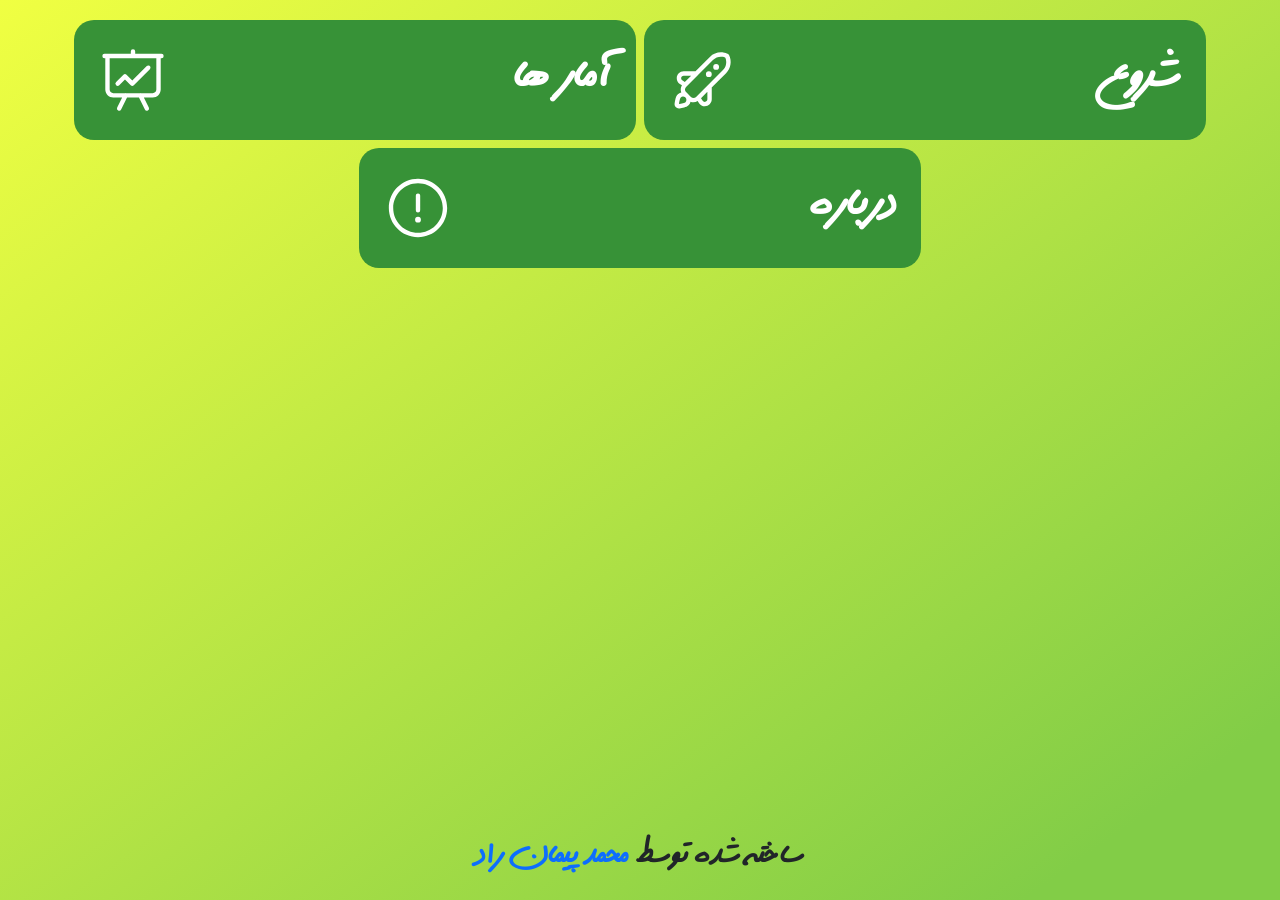
==== index.html @ d4e30b32 "Initial commit" ====
<!DOCTYPE html>
<html lang="en">
  <head>
    <meta charset="UTF-8" />
    <meta http-equiv="X-UA-Compatible" content="IE=edge" />
    <meta name="viewport" content="width=device-width, initial-scale=1.0" />
    <link rel="stylesheet" href="styles/style.css" />
    <link rel="stylesheet" href="styles/bootstrap.min.css" />
    <link rel="stylesheet" href="styles/general.css" />
    <title>تست يار</title>
  </head>
  <body dir="rtl">
    <div class="wrapper">
      <div class="overlay"></div>
      <div class="start_modal">
        <span class="close_span">&times;</span>
        <form class="d-flex flex-column flex-lg-row p-2">
          <label class="d-flex flex-column">
            نام درس:
            <input
              type="text"
              placeholder="نام درس را وارد کنيد"
              id="name_input"
            />
          </label>
          <label class="d-flex flex-column">
            تعداد تست مورد نظر:
            <input
              type="number"
              min="1"
              max="400"
              placeholder="تعداد سوالات را وارد کنيد"
              id="count_input"
            />
          </label>
          <label class="d-flex flex-column">
            زمان براي هر سوال:
            <div class="d-flex">
              <input
                type="number"
                min="1"
                max="10"
                value="1"
                placeholder="دقیقه"
                class="w-50 mx-1"
                id="minute_input"
              />
              <input
                type="number"
                min="0"
                max="59"
                value="0"
                placeholder="ثانیه"
                class="w-50 mx-1"
                id="second_input"
              />
            </div>
          </label>
        </form>
        <button id="submit_btn">شروع</button>
      </div>
      <div
        class="main_buttons p-3 d-flex justify-content-center align-items-center flex-wrap w-100"
      >
        <button
          id="start_btn"
          class="main_button p-4 m-3 m-lg-1 d-flex justify-content-between align-items-center"
        >
          شروع
          <img src="res/icons/rocket.svg" alt="" />
        </button>
        <button
          id="stats_btn"
          class="main_button p-4 m-3 m-lg-1 d-flex justify-content-between align-items-center"
        >
          آمار ها
          <img src="res/icons/statistics.svg" alt="" />
        </button>
        <button
          id="about_btn"
          class="main_button p-4 m-3 m-lg-1 d-flex justify-content-between align-items-center"
        >
          درباره
          <img src="res/icons/high_importance.svg" alt="" />
        </button>
      </div>
      <div class="copyright">
        ساخته شده توسط <a href="http:\\github.com/mpeymanrad">محمد پيمان راد</a>
      </div>
    </div>

    <script src="scripts/app.js"></script>
  </body>
</html>
---- styles/style.css ----
.main_button img {
  width: 40px;
  height: 40px;
}
.main_button {
  border: none;
  outline: none;
  width: 100%;
  background-color: #379237;
  border-radius: 20px;
  color: #fff;
  font-size: 2rem;
  font-weight: 700;
}
.copyright {
  text-align: center;
  position: fixed;
  width: 100%;
  bottom: 2%;
  font-size: 1.5rem;
  font-weight: 700;
}
.copyright a {
  text-decoration: none !important;
}
.start_modal {
  position: absolute;
  top: -100%;
  left: 2.5%;
  right: 2.5%;
  width: 95%;
  background-color: #fff;
  border-radius: 20px;
  transition: 0.3s;
  z-index: 1000;
}
.visible_modal {
  top: 10%;
}
.close_span {
  font-size: 3rem;
  margin: 5px;
  cursor: pointer;
  color: #f00;
}
.start_modal label {
  font-size: 1.1rem;
  font-weight: 700;
}
.start_modal input {
  border: 1px solid #d3d3d3;
  border-radius: 8px;
  outline: none;
  padding: 9px 12px;
  margin:8px 0;
  font-weight: 700;
}
#submit_btn {
  border: none;
  outline: none;
  background-color: #379237;
  color: #fff;
  border-radius: 40px;
  padding: 8px;
  font-weight: 700;
  font-size: 1.5rem;
  width: 90%;
  display:block;
  margin: 5px auto;
}
.overlay {
  width: 100%;
  height: 100%;
  position: fixed;
  top: 0;
  left: 0;
  z-index: 999;
  background-color: rgba(0, 0, 0, 0.7);
  backdrop-filter: blur(10px);
  -webkit-backdrop-filter: blur(10px);
  display: none;
}
.visible_overlay {
  display: block;
}
@media only screen and (min-width: 576px) {
  .main_button {
    width: 90%;
  }
}
@media only screen and (min-width:768px) {
  .start_modal {
    width:85%;
    left: 7.5%;
    right: 7.5%;
  }

}
@media only screen and (min-width: 992px) {
  .main_button {
    width: 45%;
  }
  .copyright {
    font-size: 2rem;
  }
  .start_modal label {
    width: calc(30%);
    margin: 0 5px;
  }
  #submit_btn {
    width: 70%;
  }
  .main_button {
    font-size: 3rem;
  }
  .main_button img {
    width: 70px;
    height: 70px;
  }
}
@media only screen and (min-width:1200px) {
  .start_modal {
    width: 70%;
    left: 15%;
    right: 15%;
  }
}
---- styles/general.css ----
@font-face {
    font-family: Dastnevis;
    src: url(../res/danstevis.otf);
  }
  body,
  input,
  button {
    font-family: Dastnevis, sans-serif !important;
  }
  
  .wrapper {
    width: 100%;
    height: 100%;
    position: fixed;
    top: 0;
    left: 0;
    background: linear-gradient(to bottom right, #f0ff42, #82cd47 90%);
  }
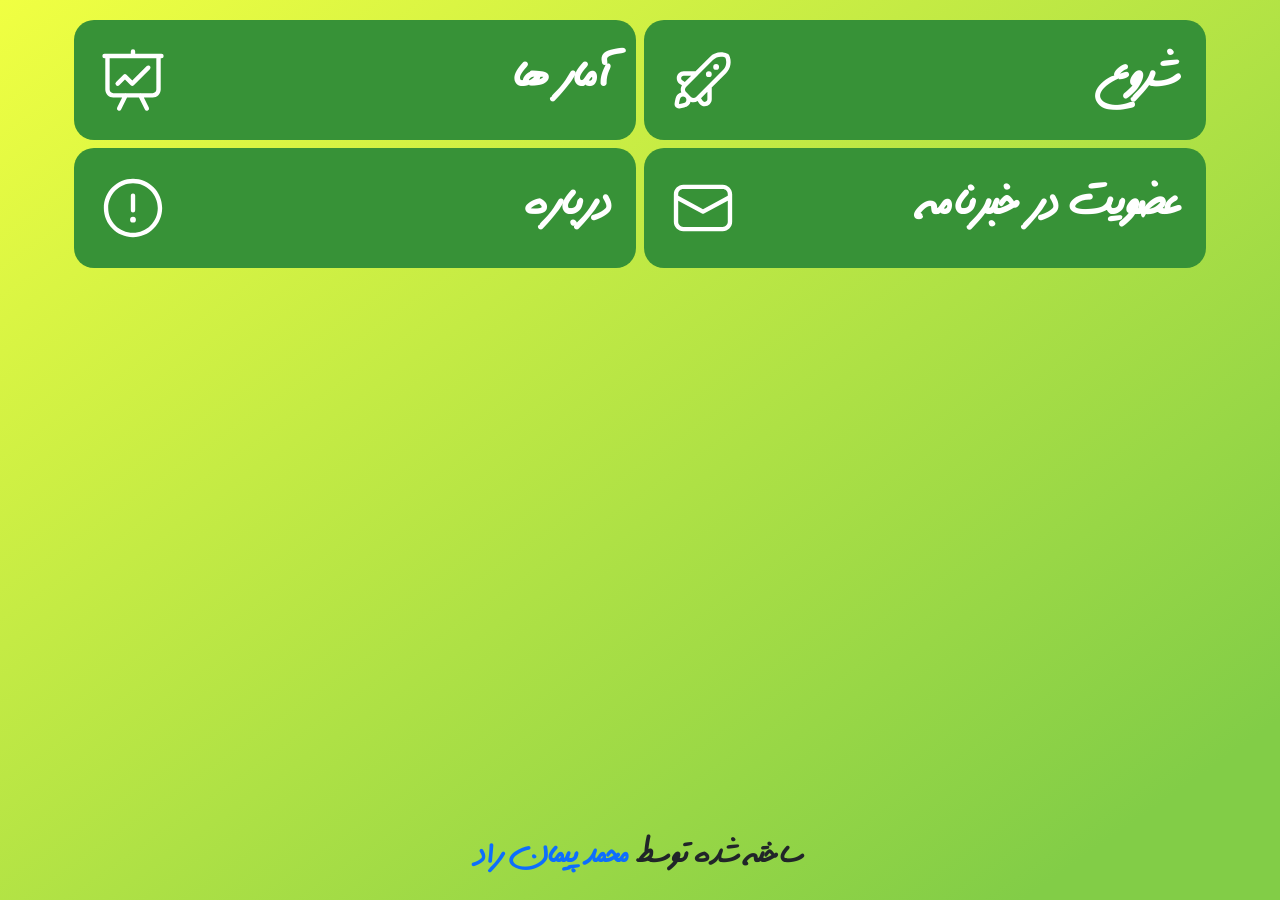
==== commit b7bf2613: "Test1 For Bakcend" ====
--- a/index.html
+++ b/index.html
@@ -12,7 +12,7 @@
   <body dir="rtl">
     <div class="wrapper">
       <div class="overlay"></div>
-      <div class="start_modal">
+      <div class="start_modal app_modal">
         <span class="close_span">&times;</span>
         <form class="d-flex flex-column flex-lg-row p-2">
           <label class="d-flex flex-column">
@@ -57,7 +57,22 @@
             </div>
           </label>
         </form>
-        <button id="submit_btn">شروع</button>
+        <button class="submit_btn">شروع</button>
+      </div>
+      <div class="news_modal app_modal">
+        <span class="close_span">&times;</span>
+
+        <form action="/message" method="post" class="d-flex flex-column flex-lg-row p-2">
+          <label class="d-flex flex-column">
+            نام و نام خانوادگی:
+            <input type="text" id="user_name" name="userName" placeholder="نام و نام خانوادگی را وارد کنید"/>
+          </label>
+          <label class="d-flex flex-column">
+            ایمیل:
+            <input type="email" id="user_email" name="userEmail" placeholder="ایمیل را وارد کنید"/>
+          </label>
+        </form>
+        <button class="submit_btn" type="submit">عضویت</button>
       </div>
       <div
         class="main_buttons p-3 d-flex justify-content-center align-items-center flex-wrap w-100"
@@ -77,6 +92,13 @@
           <img src="res/icons/statistics.svg" alt="" />
         </button>
         <button
+          id="news_btn"
+          class="main_button p-4 m-3 m-lg-1 d-flex justify-content-between align-items-center"
+        >
+          عضویت در خبرنامه
+          <img src="res/icons/envelope.svg" alt="" />
+        </button>
+        <button
           id="about_btn"
           class="main_button p-4 m-3 m-lg-1 d-flex justify-content-between align-items-center"
         >
--- a/styles/style.css
+++ b/styles/style.css
@@ -23,7 +23,7 @@
 .copyright a {
   text-decoration: none !important;
 }
-.start_modal {
+.app_modal {
   position: absolute;
   top: -100%;
   left: 2.5%;
@@ -43,11 +43,11 @@
   cursor: pointer;
   color: #f00;
 }
-.start_modal label {
+.app_modal label {
   font-size: 1.1rem;
   font-weight: 700;
 }
-.start_modal input {
+.app_modal input {
   border: 1px solid #d3d3d3;
   border-radius: 8px;
   outline: none;
@@ -55,7 +55,7 @@
   margin:8px 0;
   font-weight: 700;
 }
-#submit_btn {
+.submit_btn {
   border: none;
   outline: none;
   background-color: #379237;
@@ -89,7 +89,7 @@
   }
 }
 @media only screen and (min-width:768px) {
-  .start_modal {
+  .app_modal {
     width:85%;
     left: 7.5%;
     right: 7.5%;
@@ -103,7 +103,7 @@
   .copyright {
     font-size: 2rem;
   }
-  .start_modal label {
+  .app_modal label {
     width: calc(30%);
     margin: 0 5px;
   }
@@ -119,7 +119,7 @@
   }
 }
 @media only screen and (min-width:1200px) {
-  .start_modal {
+  .app_modal {
     width: 70%;
     left: 15%;
     right: 15%;
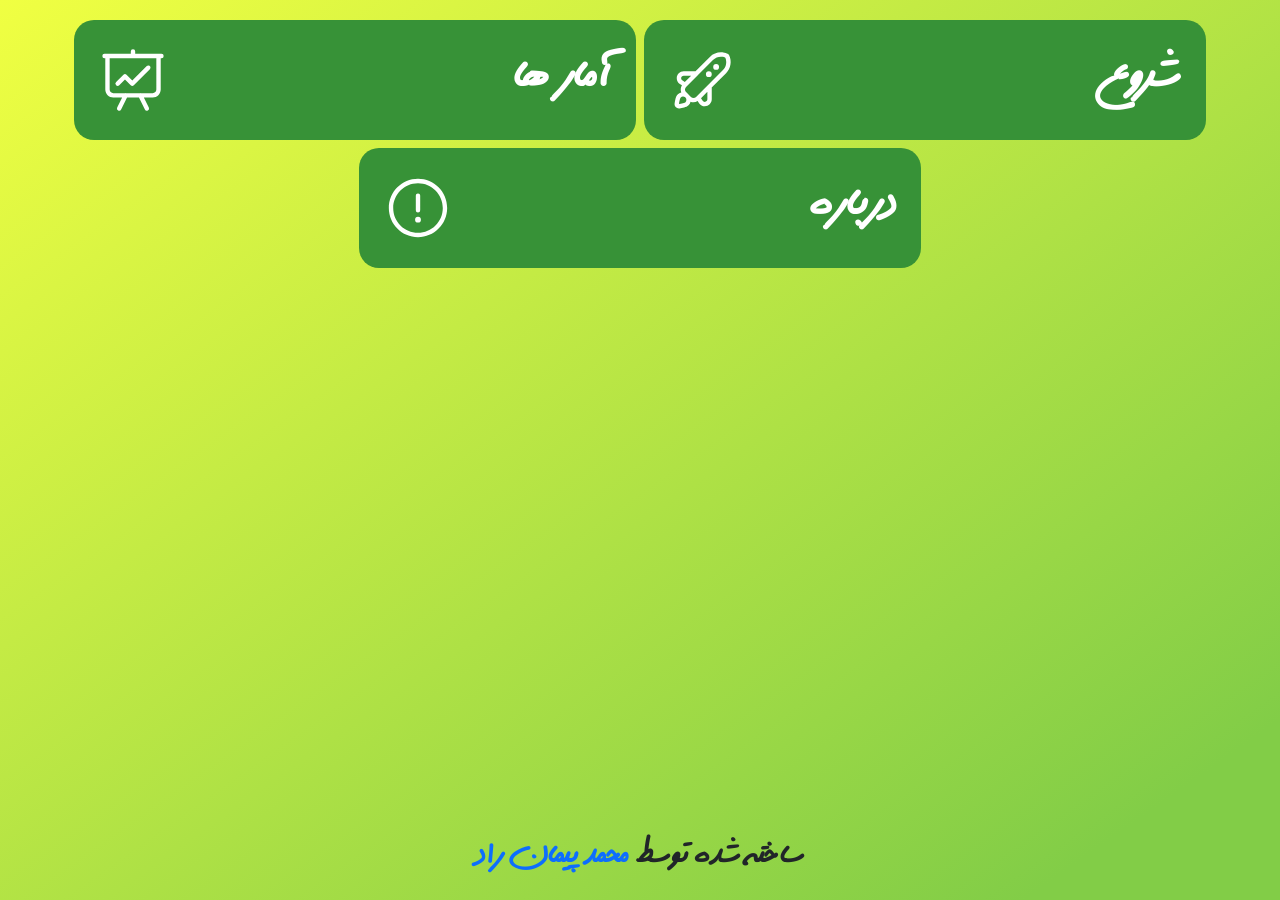
==== commit 6b233eee: "Keeping Screen Awake." ====
--- a/index.html
+++ b/index.html
@@ -12,7 +12,7 @@
   <body dir="rtl">
     <div class="wrapper">
       <div class="overlay"></div>
-      <div class="start_modal app_modal">
+      <div class="start_modal">
         <span class="close_span">&times;</span>
         <form class="d-flex flex-column flex-lg-row p-2">
           <label class="d-flex flex-column">
@@ -57,22 +57,7 @@
             </div>
           </label>
         </form>
-        <button class="submit_btn">شروع</button>
-      </div>
-      <div class="news_modal app_modal">
-        <span class="close_span">&times;</span>
-
-        <form action="/message" method="post" class="d-flex flex-column flex-lg-row p-2">
-          <label class="d-flex flex-column">
-            نام و نام خانوادگی:
-            <input type="text" id="user_name" name="userName" placeholder="نام و نام خانوادگی را وارد کنید"/>
-          </label>
-          <label class="d-flex flex-column">
-            ایمیل:
-            <input type="email" id="user_email" name="userEmail" placeholder="ایمیل را وارد کنید"/>
-          </label>
-        </form>
-        <button class="submit_btn" type="submit">عضویت</button>
+        <button id="submit_btn">شروع</button>
       </div>
       <div
         class="main_buttons p-3 d-flex justify-content-center align-items-center flex-wrap w-100"
@@ -92,13 +77,6 @@
           <img src="res/icons/statistics.svg" alt="" />
         </button>
         <button
-          id="news_btn"
-          class="main_button p-4 m-3 m-lg-1 d-flex justify-content-between align-items-center"
-        >
-          عضویت در خبرنامه
-          <img src="res/icons/envelope.svg" alt="" />
-        </button>
-        <button
           id="about_btn"
           class="main_button p-4 m-3 m-lg-1 d-flex justify-content-between align-items-center"
         >
--- a/styles/style.css
+++ b/styles/style.css
@@ -23,7 +23,7 @@
 .copyright a {
   text-decoration: none !important;
 }
-.app_modal {
+.start_modal {
   position: absolute;
   top: -100%;
   left: 2.5%;
@@ -43,11 +43,11 @@
   cursor: pointer;
   color: #f00;
 }
-.app_modal label {
+.start_modal label {
   font-size: 1.1rem;
   font-weight: 700;
 }
-.app_modal input {
+.start_modal input {
   border: 1px solid #d3d3d3;
   border-radius: 8px;
   outline: none;
@@ -55,7 +55,7 @@
   margin:8px 0;
   font-weight: 700;
 }
-.submit_btn {
+#submit_btn {
   border: none;
   outline: none;
   background-color: #379237;
@@ -89,7 +89,7 @@
   }
 }
 @media only screen and (min-width:768px) {
-  .app_modal {
+  .start_modal {
     width:85%;
     left: 7.5%;
     right: 7.5%;
@@ -103,7 +103,7 @@
   .copyright {
     font-size: 2rem;
   }
-  .app_modal label {
+  .start_modal label {
     width: calc(30%);
     margin: 0 5px;
   }
@@ -119,7 +119,7 @@
   }
 }
 @media only screen and (min-width:1200px) {
-  .app_modal {
+  .start_modal {
     width: 70%;
     left: 15%;
     right: 15%;
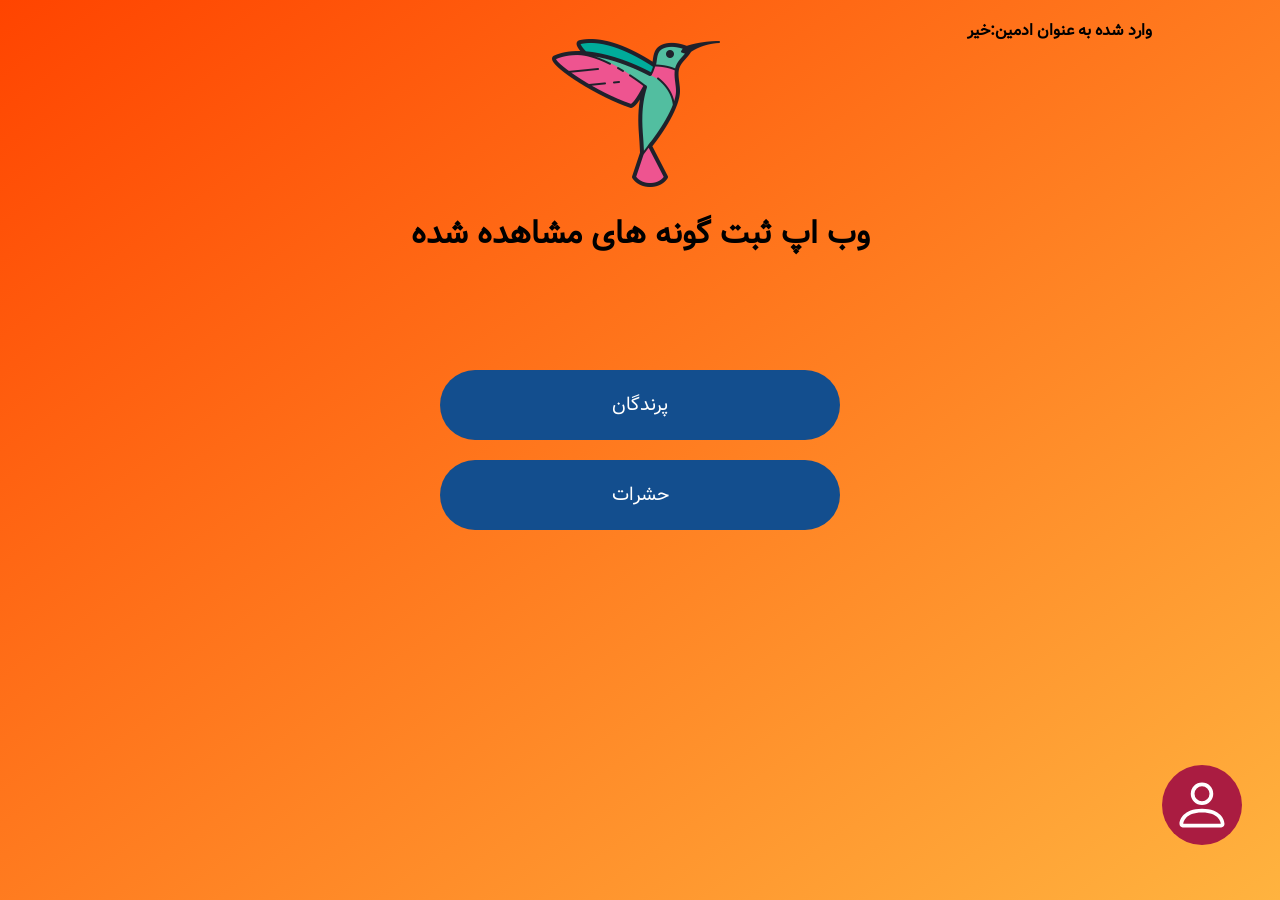
==== commit 3fb3ddaa: "Initial Commit for First Version 1.0.0" ====
--- a/index.html
+++ b/index.html
@@ -1,94 +1,68 @@
 <!DOCTYPE html>
-<html lang="en">
-  <head>
-    <meta charset="UTF-8" />
-    <meta http-equiv="X-UA-Compatible" content="IE=edge" />
-    <meta name="viewport" content="width=device-width, initial-scale=1.0" />
-    <link rel="stylesheet" href="styles/style.css" />
-    <link rel="stylesheet" href="styles/bootstrap.min.css" />
-    <link rel="stylesheet" href="styles/general.css" />
-    <title>تست يار</title>
-  </head>
-  <body dir="rtl">
-    <div class="wrapper">
-      <div class="overlay"></div>
-      <div class="start_modal">
-        <span class="close_span">&times;</span>
-        <form class="d-flex flex-column flex-lg-row p-2">
-          <label class="d-flex flex-column">
-            نام درس:
-            <input
-              type="text"
-              placeholder="نام درس را وارد کنيد"
-              id="name_input"
-            />
-          </label>
-          <label class="d-flex flex-column">
-            تعداد تست مورد نظر:
-            <input
-              type="number"
-              min="1"
-              max="400"
-              placeholder="تعداد سوالات را وارد کنيد"
-              id="count_input"
-            />
-          </label>
-          <label class="d-flex flex-column">
-            زمان براي هر سوال:
-            <div class="d-flex">
-              <input
-                type="number"
-                min="1"
-                max="10"
-                value="1"
-                placeholder="دقیقه"
-                class="w-50 mx-1"
-                id="minute_input"
-              />
-              <input
-                type="number"
-                min="0"
-                max="59"
-                value="0"
-                placeholder="ثانیه"
-                class="w-50 mx-1"
-                id="second_input"
-              />
-            </div>
-          </label>
+<html lang="en" dir="rtl">
+
+<head>
+    <meta charset="UTF-8">
+    <meta name="viewport" content="width=device-width, initial-scale=1.0">
+    <link rel="stylesheet" href="styles/index.css">
+    <link rel="stylesheet" href="styles/general.css">
+    <link rel="shortcut icon" href="icons/icons8_hummingbird.ico" type="image/x-icon">
+    <title>My Species</title>
+</head>
+
+<body>
+    <div class="sign_in_modal">
+        <span class="modal_exit">x</span>
+        <form action="">
+
+            <label for="admin_email">ایمیل:</label>
+            <input type="email" name="" id="admin_email">
+            <label for="admin_password">کلمه عبور:</label>
+            <input type="password" name="" id="admin_password">
+
         </form>
-        <button id="submit_btn">شروع</button>
-      </div>
-      <div
-        class="main_buttons p-3 d-flex justify-content-center align-items-center flex-wrap w-100"
-      >
-        <button
-          id="start_btn"
-          class="main_button p-4 m-3 m-lg-1 d-flex justify-content-between align-items-center"
-        >
-          شروع
-          <img src="res/icons/rocket.svg" alt="" />
-        </button>
-        <button
-          id="stats_btn"
-          class="main_button p-4 m-3 m-lg-1 d-flex justify-content-between align-items-center"
-        >
-          آمار ها
-          <img src="res/icons/statistics.svg" alt="" />
-        </button>
-        <button
-          id="about_btn"
-          class="main_button p-4 m-3 m-lg-1 d-flex justify-content-between align-items-center"
-        >
-          درباره
-          <img src="res/icons/high_importance.svg" alt="" />
-        </button>
-      </div>
-      <div class="copyright">
-        ساخته شده توسط <a href="http:\\github.com/mpeymanrad">محمد پيمان راد</a>
-      </div>
+        <button class="sign_in_button">ورود</button>
+
     </div>
 
-    <script src="scripts/app.js"></script>
-  </body>
-</html>
+
+
+    <div class="overlay"></div>
+    <div class="waiting_overlay">
+        <div class="wait_message">
+            <div class="pulse_loader"></div>
+            <h3 class="waiting_message_text">شکیبا باشید.درحال انجام عملیات...</h3>
+        </div>
+    </div>
+    <h4 class="is_signed_in">وارد شده به عنوان ادمین:خیر</h4>
+    <div class="title_icon">
+        <div class="main_menu_icon">
+            <img src="images/defualt_animal.png">
+
+        </div>
+        <h1 class="main_page_title">وب اپ ثبت گونه های مشاهده شده</h1>
+    </div>
+    <main class="hero_section">
+        <div class="menu_btns">
+            <a href="list.html?category=birds" class="menu_btn" id="#btn_bird">
+                پرندگان
+            </a>
+            <a href="list.html?category=insects" class="menu_btn" id="#btn_insect">
+                حشرات
+            </a>
+        </div>
+    </main>
+
+    <span class="open_sign_in_modal_button" title="Sign in as admin">
+        <svg xmlns="http://www.w3.org/2000/svg" width="60" height="60" fill="currentColor" class="bi bi-person"
+            viewBox="0 0 16 16">
+            <path
+                d="M8 8a3 3 0 1 0 0-6 3 3 0 0 0 0 6m2-3a2 2 0 1 1-4 0 2 2 0 0 1 4 0m4 8c0 1-1 1-1 1H3s-1 0-1-1 1-4 6-4 6 3 6 4m-1-.004c-.001-.246-.154-.986-.832-1.664C11.516 10.68 10.289 10 8 10s-3.516.68-4.168 1.332c-.678.678-.83 1.418-.832 1.664z" />
+        </svg>
+    </span>
+</body>
+
+<script src="scripts/supabase.js"></script>
+<script src="scripts/index.js"></script>
+
+</html>
--- a/styles/index.css
+++ b/styles/index.css
@@ -0,0 +1,150 @@
+.title_icon {
+    position: absolute;
+    width: 90%;
+    right: 5%;
+    left: 5%;
+    top: 5%;
+}
+
+.title_icon img {
+    width: 200px;
+    height: 200px;
+}
+
+.main_menu_icon {
+    display: flex;
+    justify-content: center;
+}
+
+.main_page_title {
+    text-align: center;
+}
+
+
+.hero_section {
+    display: flex;
+    justify-content: center;
+    align-items: center;
+    min-height: 100vh;
+}
+
+.menu_btns {
+    display: flex;
+    flex-direction: column;
+    width: 90%;
+    max-width: 400px;
+    gap: 20px;
+}
+
+.menu_btn {
+    text-align: center;
+    text-decoration: none;
+    color: #ffff;
+    background-color: #134E8E;
+    padding: 20px;
+    font-size: 1.2rem;
+    border-radius: 50px;
+}
+
+.menu_btn:hover {
+    transform: translateY(-3px);
+}
+
+.open_sign_in_modal_button {
+    position: absolute;
+    top: 85%;
+    right: 3%;
+    display: flex;
+    justify-content: center;
+    align-items: center;
+    border-radius: 50%;
+    color: #ffff;
+    background-color: #AA1C41;
+    padding: 5px;
+    cursor: pointer;
+    width: 80px;
+    height: 80px;
+}
+
+.sign_in_modal {
+    top: -100%;
+    position: absolute;
+    width: 90%;
+    left: 5%;
+    right: 5%;
+    background-color: #ffff;
+    border-radius: 15px;
+    transition: 0.3s;
+    z-index: 999;
+}
+
+
+
+.sign_in_modal input {
+    border: 1px solid #d3d3d3;
+    border-radius: 15px;
+    padding: 9px 12px;
+    outline: none;
+    margin: 5px 0 5px 0;
+    direction: ltr;
+}
+
+.sign_in_modal form {
+
+    padding: 0 10px 10px 10px;
+    display: flex;
+    flex-direction: column;
+    justify-content: center;
+}
+
+.visible_modal {
+    top: 20%;
+}
+
+.sign_in_button {
+    margin: 10px 0 10px 0;
+    position: relative;
+    width: 60%;
+    left: 20%;
+    right: 20%;
+    border-radius: 30px;
+    cursor: pointer;
+    color: #ffff;
+    background-color: #AA1C41;
+    border: none;
+    padding: 10px;
+    font-size: 20px;
+}
+
+@media only screen and (min-width:576px) {
+    .title_icon {
+        top: 1%;
+    }
+
+    .title_icon img {
+        width: 150px;
+        height: 150px;
+    }
+}
+
+@media only screen and (min-width:768px) {
+    .sign_in_modal {
+        width: 80%;
+        left: 10%;
+        right: 10%;
+    }
+}
+
+@media only screen and (min-width:992px) {
+
+    .title_icon img {
+        width: 200px;
+        height: 200px;
+    }
+
+    .sign_in_modal {
+        width: 40%;
+        left: 30%;
+        right: 30%;
+    }
+}
--- a/styles/general.css
+++ b/styles/general.css
@@ -1,18 +1,107 @@
 @font-face {
-    font-family: Dastnevis;
-    src: url(../res/danstevis.otf);
-  }
-  body,
-  input,
-  button {
-    font-family: Dastnevis, sans-serif !important;
-  }
-  
-  .wrapper {
+    font-family: Vazir;
+    src: url(../font/Vazir.woff);
+}
+
+* {
+    margin: 0;
+    padding: 0;
+    box-sizing: border-box;
+    font-family: Vazir;
+
+}
+
+body {
+    background: #C00707;
+    background: linear-gradient(to bottom right, rgba(255, 68, 0, 1) 0%, rgba(255, 179, 63, 1) 100%);
+}
+
+.is_signed_in {
+    position: absolute;
+    top: 2%;
+    right: 10%;
+}
+
+.overlay {
     width: 100%;
     height: 100%;
-    position: fixed;
+    position: absolute;
+    z-index: 998;
+    left: 0;
     top: 0;
+    background-color: rgba(0, 0, 0, 0.8);
+    backdrop-filter: blur(12px);
+    display: none;
+}
+
+.modal_exit {
+    cursor: pointer;
+    color: red;
+    font-size: 40px;
+    margin-right: 15px;
+}
+
+.waiting_overlay {
+    width: 100%;
+    height: 100%;
+    position: absolute;
+    z-index: 1000;
     left: 0;
-    background: linear-gradient(to bottom right, #f0ff42, #82cd47 90%);
-  }+    top: 0;
+    background: rgba(128, 128, 128, 0.49);
+    box-shadow: 0 4px 30px rgba(0, 0, 0, 0.1);
+    backdrop-filter: blur(7.2px);
+    -webkit-backdrop-filter: blur(7.2px);
+    display: none;
+    transition: 0.3s;
+}
+
+.wait_message {
+    display: flex;
+    flex-direction: column;
+    justify-content: center;
+    align-items: center;
+    position: absolute;
+    height: 20%;
+    width: 40%;
+    right: 30%;
+    left: 30%;
+    top: 40%;
+    bottom: 40%;
+}
+
+.waiting_message_text {
+    margin-top: 50px;
+    text-align: center;
+}
+
+.pulse_loader {
+    width: 35.2px;
+    height: 35.2px;
+    border-radius: 50%;
+    background: #c00707;
+    box-shadow: 0 0 0 0 rgba(192, 7, 7, 0.5);
+    animation: pulse-kefe91hg 1.7999999999999998s infinite linear;
+    position: relative;
+}
+
+.pulse_loader:before,
+.pulse_loader:after {
+    content: "";
+    position: absolute;
+    inset: 0;
+    border-radius: inherit;
+    box-shadow: 0 0 0 0 rgba(192, 7, 7, 0.5);
+    animation: inherit;
+    animation-delay: -0.6s;
+}
+
+.pulse_loader:after {
+    animation-delay: -1.2s;
+}
+
+@keyframes pulse-kefe91hg {
+    100% {
+        box-shadow: 0 0 0 70.4px #0000;
+    }
+}
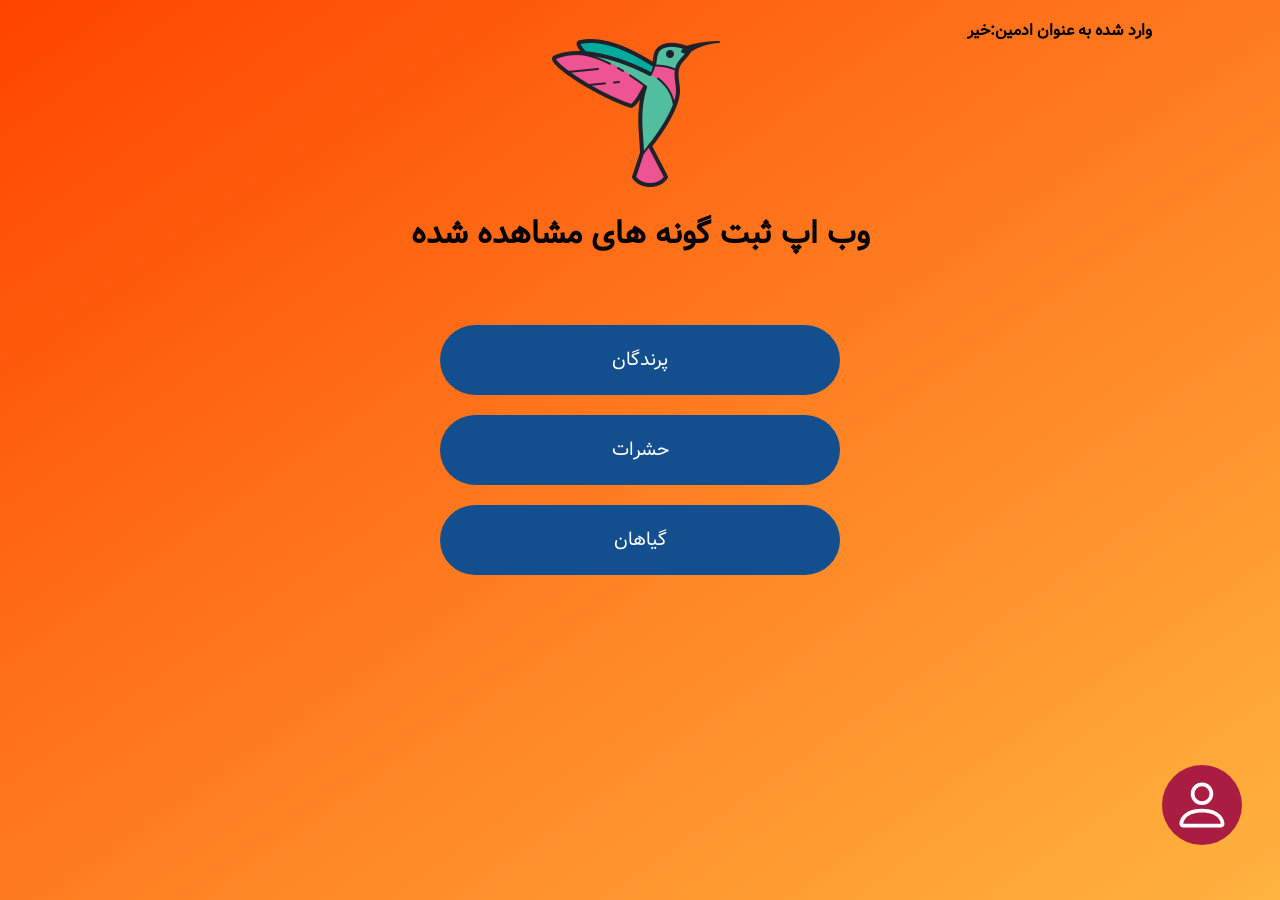
==== commit 5577a5fc: "Added Plant Categor Button" ====
--- a/index.html
+++ b/index.html
@@ -50,6 +50,9 @@
             <a href="list.html?category=insects" class="menu_btn" id="#btn_insect">
                 حشرات
             </a>
+            <a href="list.html?category=plants" class="menu_btn" id="#btn_plant">
+                گیاهان
+            </a>
         </div>
     </main>
 
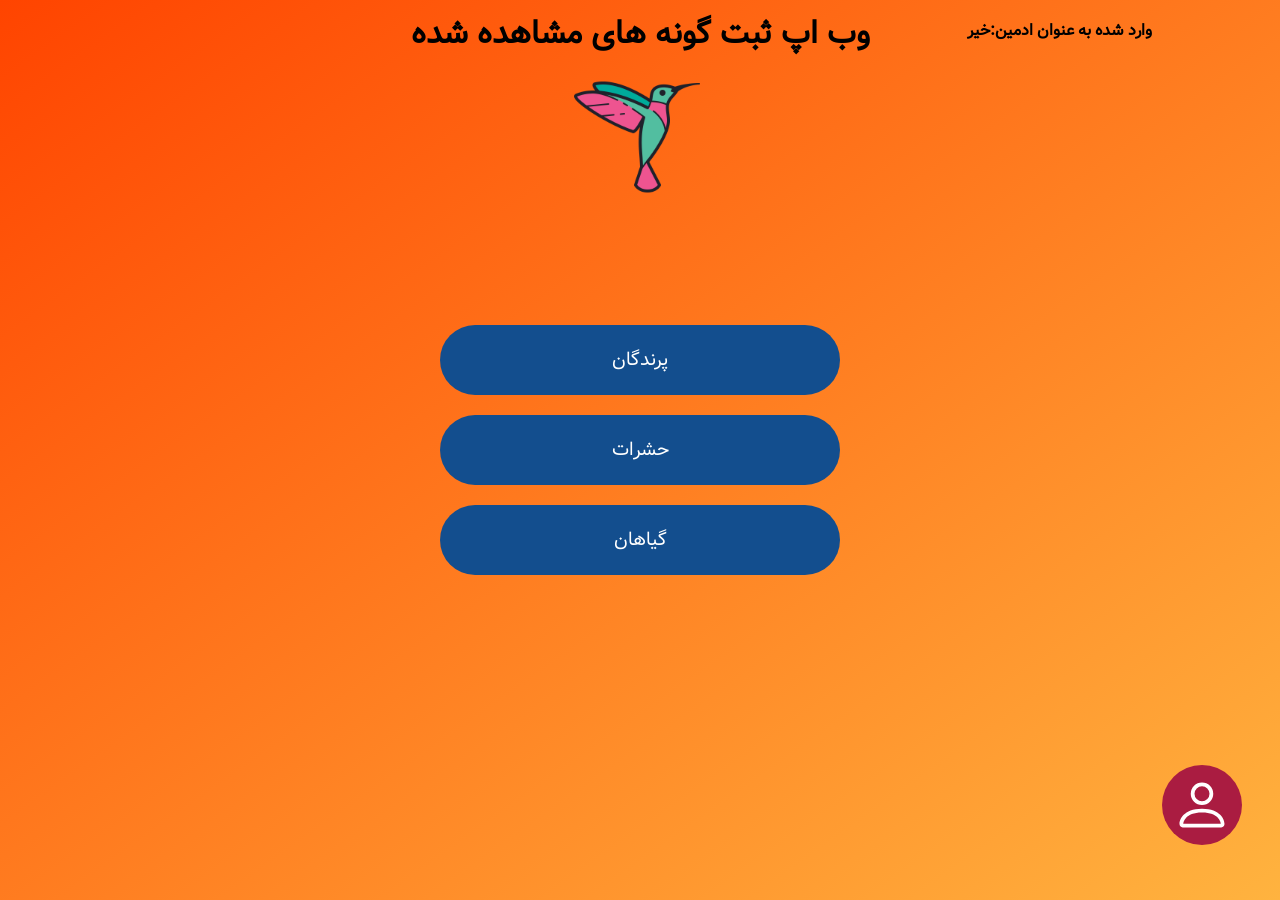
==== commit 5aaf79ff: "Resolved a bug for redirecting to plants page and resolved main menu logo issue" ====
--- a/index.html
+++ b/index.html
@@ -36,11 +36,11 @@
     </div>
     <h4 class="is_signed_in">وارد شده به عنوان ادمین:خیر</h4>
     <div class="title_icon">
+        <h1 class="main_page_title">وب اپ ثبت گونه های مشاهده شده</h1>
         <div class="main_menu_icon">
             <img src="images/defualt_animal.png">
 
         </div>
-        <h1 class="main_page_title">وب اپ ثبت گونه های مشاهده شده</h1>
     </div>
     <main class="hero_section">
         <div class="menu_btns">
--- a/styles/index.css
+++ b/styles/index.css
@@ -7,8 +7,8 @@
 }
 
 .title_icon img {
-    width: 200px;
-    height: 200px;
+    width: 150px;
+    height: 150px;
 }
 
 .main_menu_icon {
@@ -122,8 +122,8 @@
     }
 
     .title_icon img {
-        width: 150px;
-        height: 150px;
+        width: 100px;
+        height: 100px;
     }
 }
 
@@ -138,8 +138,8 @@
 @media only screen and (min-width:992px) {
 
     .title_icon img {
-        width: 200px;
-        height: 200px;
+        width: 150px;
+        height: 150px;
     }
 
     .sign_in_modal {
